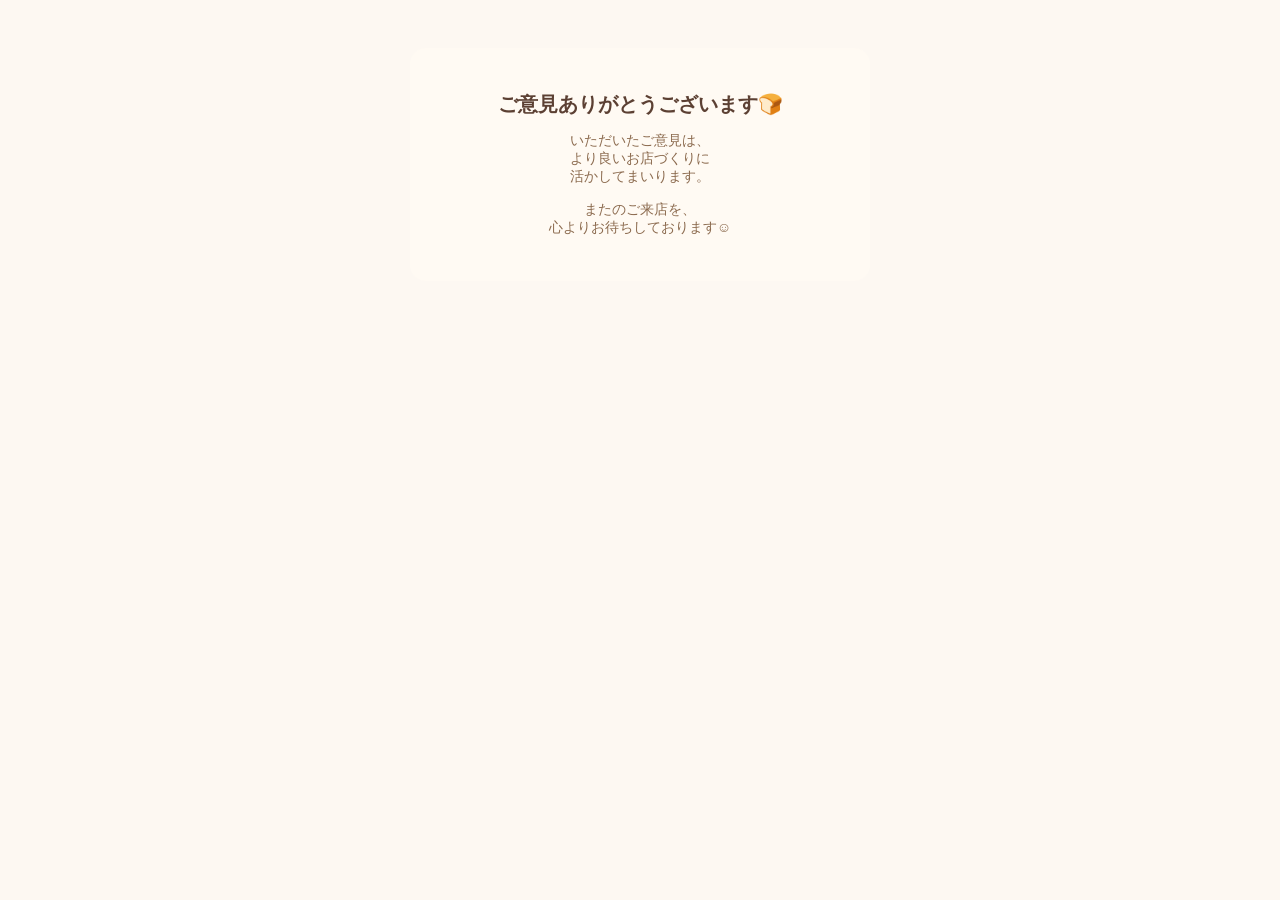
==== thanks.html @ 99a94ad8 "Add files via upload" ====
<!DOCTYPE html>
<html lang="ja">
<head>
<meta charset="UTF-8">
<meta name="viewport" content="width=device-width, initial-scale=1.0">
<title>ありがとうございました</title>

<style>
body {
  font-family: sans-serif;
  background: #fdf8f2;
  text-align: center;
  padding: 40px 20px;
}

.box {
  max-width: 400px;
  margin: auto;
  background: #fffaf3;
  padding: 30px;
  border-radius: 16px;
}

h1 {
  font-size: 20px;
  color: #5c4033;
}

p {
  font-size: 14px;
  color: #8c6b4f;
}
</style>
</head>

<body>

<div class="box">
  <h1>ご意見ありがとうございます🍞</h1>
  <p>
    いただいたご意見は、<br>
    より良いお店づくりに<br>活かしてまいります。
  </p>

  <p style="margin-top:15px;">
    またのご来店を、<br>
    心よりお待ちしております☺️
  </p>
</div>

</body>
</html>
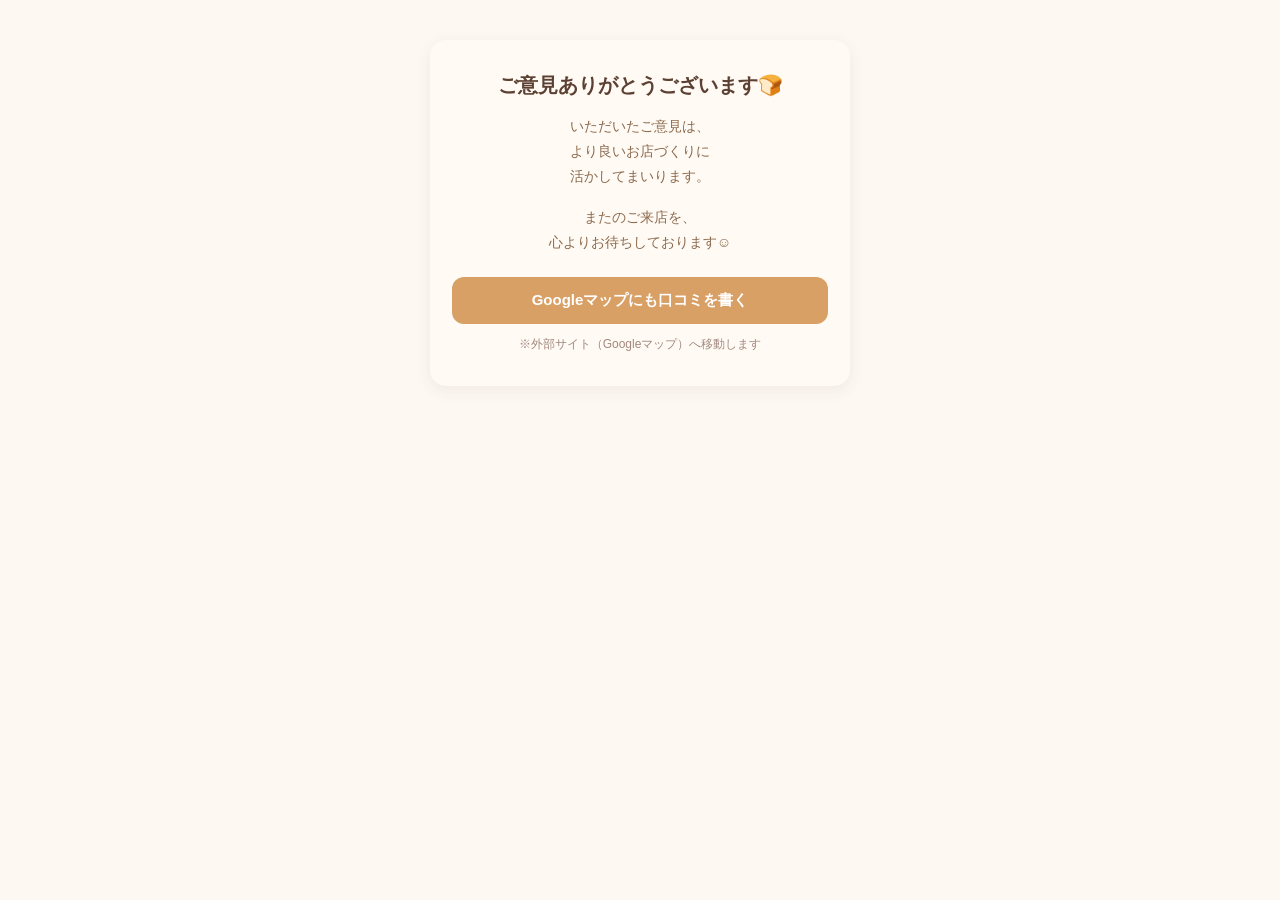
==== commit 0264201f: "Add files via upload" ====
--- a/thanks.html
+++ b/thanks.html
@@ -1,52 +1,99 @@
 <!DOCTYPE html>
 <html lang="ja">
 <head>
-<meta charset="UTF-8">
-<meta name="viewport" content="width=device-width, initial-scale=1.0">
-<title>ありがとうございました</title>
+  <meta charset="UTF-8">
+  <meta name="viewport" content="width=device-width, initial-scale=1.0">
+  <title>ありがとうございました</title>
 
-<style>
-body {
-  font-family: sans-serif;
-  background: #fdf8f2;
-  text-align: center;
-  padding: 40px 20px;
-}
+  <style>
+    * {
+      box-sizing: border-box;
+    }
 
-.box {
-  max-width: 400px;
-  margin: auto;
-  background: #fffaf3;
-  padding: 30px;
-  border-radius: 16px;
-}
+    body {
+      font-family: "Hiragino Kaku Gothic ProN", "Yu Gothic", sans-serif;
+      background: #fdf8f2;
+      text-align: center;
+      padding: 40px 20px;
+      margin: 0;
+      color: #5c4033;
+    }
 
-h1 {
-  font-size: 20px;
-  color: #5c4033;
-}
+    .box {
+      max-width: 420px;
+      margin: auto;
+      background: #fffaf3;
+      padding: 30px 22px;
+      border-radius: 16px;
+      box-shadow: 0 4px 16px rgba(92, 64, 51, 0.08);
+    }
 
-p {
-  font-size: 14px;
-  color: #8c6b4f;
-}
-</style>
+    h1 {
+      font-size: 20px;
+      line-height: 1.5;
+      color: #5c4033;
+      margin: 0 0 14px;
+    }
+
+    p {
+      font-size: 14px;
+      line-height: 1.8;
+      color: #8c6b4f;
+      margin: 0;
+    }
+
+    .btn {
+      display: block;
+      width: 100%;
+      margin: 22px auto 0;
+      padding: 14px;
+      background: #d9a066;
+      color: #fff;
+      border-radius: 12px;
+      font-size: 15px;
+      font-weight: 700;
+      text-decoration: none;
+    }
+
+    .btn:hover {
+      background: #c68c52;
+    }
+
+    .small-note {
+      font-size: 12px;
+      color: #a1887f;
+      margin-top: 10px;
+    }
+  </style>
 </head>
 
 <body>
+  <div class="box">
+    <h1>ご意見ありがとうございます🍞</h1>
 
-<div class="box">
-  <h1>ご意見ありがとうございます🍞</h1>
-  <p>
-    いただいたご意見は、<br>
-    より良いお店づくりに<br>活かしてまいります。
-  </p>
+    <p>
+      いただいたご意見は、<br>
+      より良いお店づくりに<br>
+      活かしてまいります。
+    </p>
 
-  <p style="margin-top:15px;">
-    またのご来店を、<br>
-    心よりお待ちしております☺️
-  </p>
-</div>
+    <p style="margin-top:15px;">
+      またのご来店を、<br>
+      心よりお待ちしております☺️
+    </p>
 
+    <a
+      href="https://g.page/r/CTrheMPp2-AdEBM/review"
+      target="_blank"
+      rel="noopener noreferrer"
+      class="btn"
+    >
+      Googleマップにも口コミを書く
+    </a>
+
+    <p class="small-note">
+      ※外部サイト（Googleマップ）へ移動します
+    </p>
+  </div>
 </body>
-</html>+</html>
